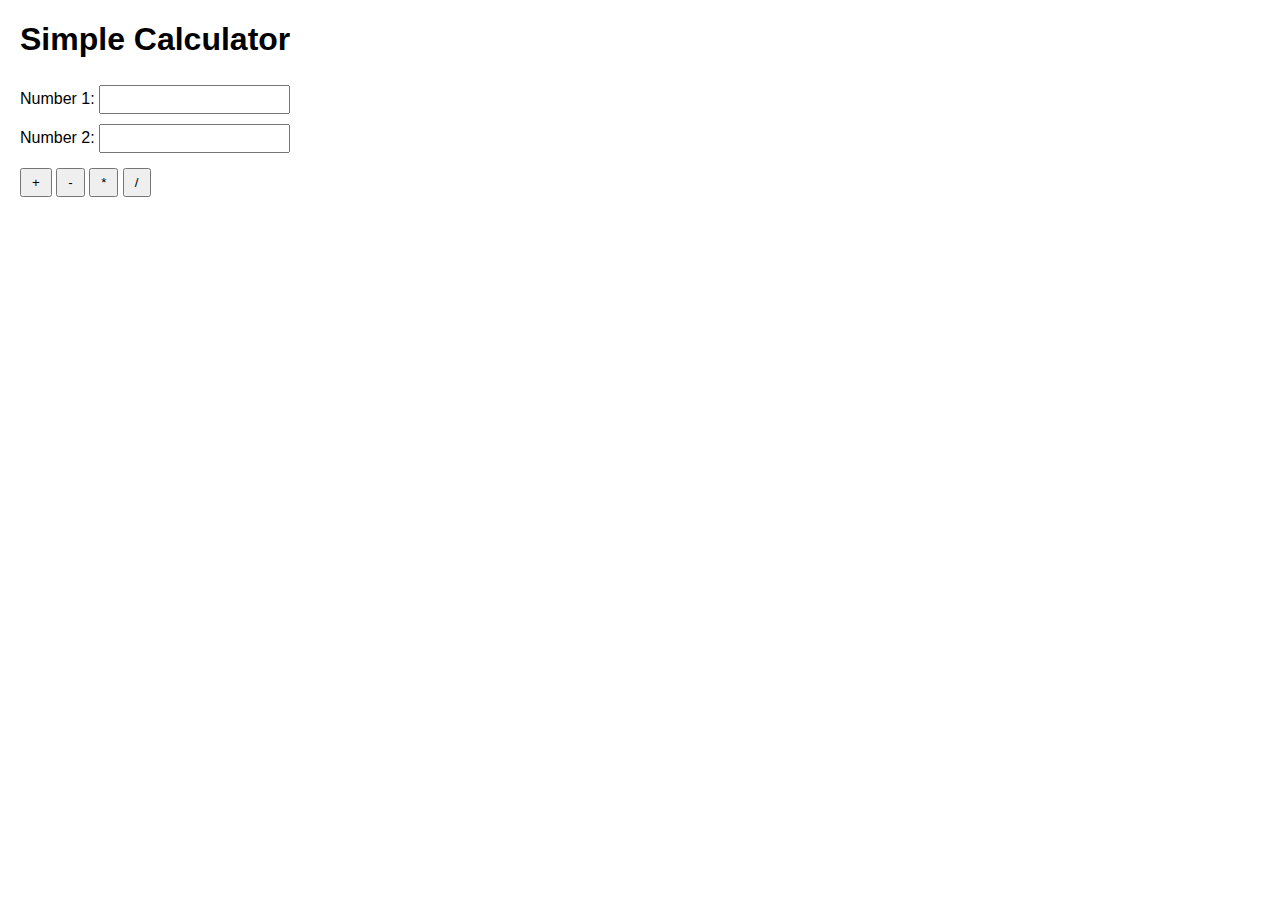
==== index.html @ 28d37876 "it doesn't work, yet" ====
<!DOCTYPE html>
<html lang="en">
<head>
    <meta charset="UTF-8">
    <meta name="viewport" content="width=device-width, initial-scale=1.0">
    <title>Simple calculator</title>
    <link rel="stylesheet" href="mystyle.css">
</head>
<body>
    
    <h1>Simple Calculator</h1>
    <div>
        <label for="num1">Number 1:</label>
        <input type="text" id="num1">
    </div>

    <div>
        <label for="num2">Number 2:</label>
        <input type="text" id="num2">
    </div>

    <div class="buttons"> 
        <button onclick="calculate('add')">+</button>
        <button onclick="calculate('subtract')">-</button>
        <button onclick="calculate('multiply')">*</button>
        <button onclick="calculate('divide')">/</button>
    </div>

    <div id="result"></div>

    <script src="./scripts/script.js"></script>
</body>
</html>
---- mystyle.css ----
body{
    font-family: Arial, Helvetica, sans-serif;
    margin: 20px;
}
input{
    margin: 5px 0;
    padding: 5px;
}
button{
    padding: 5px 10px;
    margin-top: 10px;
}
#result {
    margin-top: 10px;
}
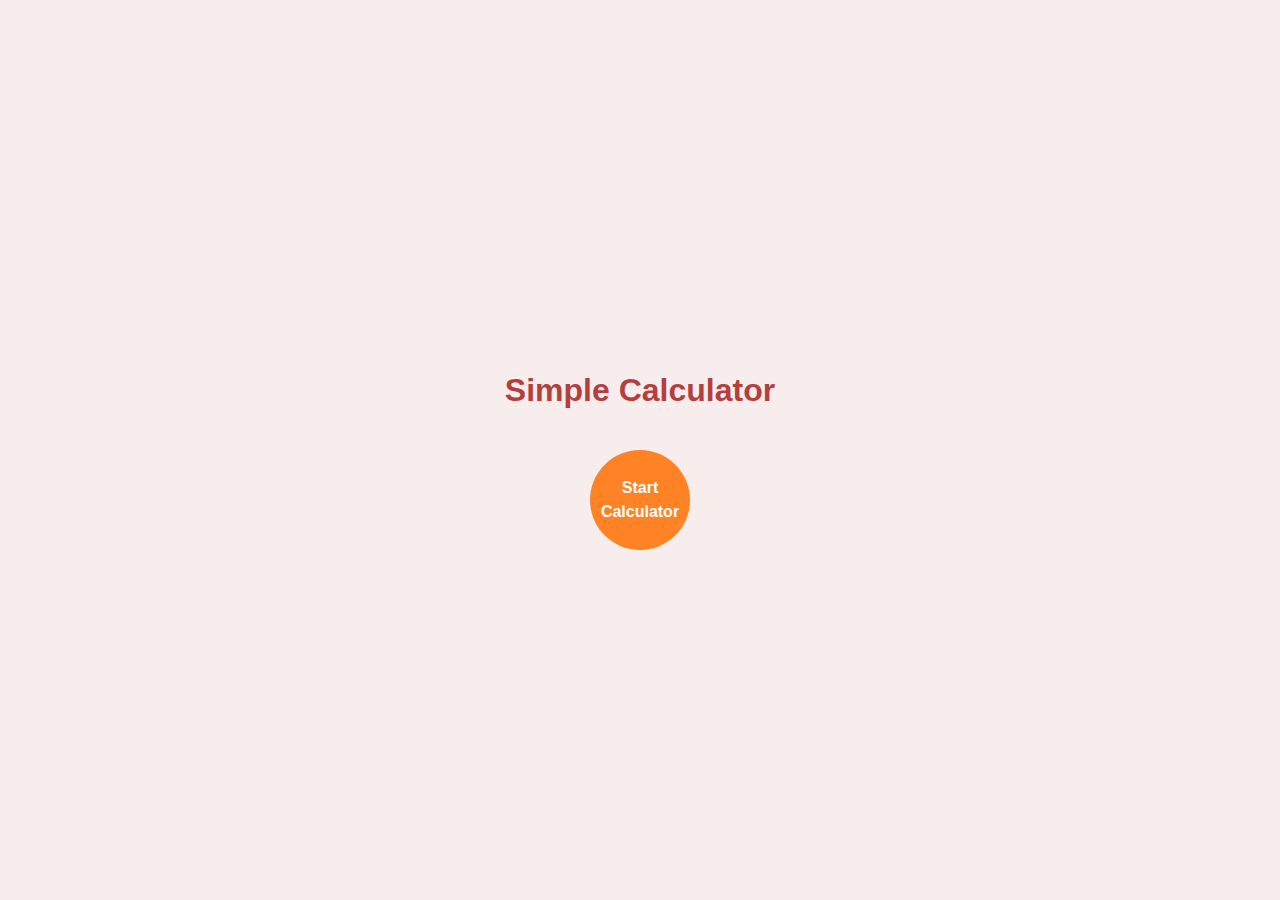
==== commit 9c917729: "Added styling and a working script" ====
--- a/index.html
+++ b/index.html
@@ -3,31 +3,13 @@
 <head>
     <meta charset="UTF-8">
     <meta name="viewport" content="width=device-width, initial-scale=1.0">
-    <title>Simple calculator</title>
+    <title>Simple Calculator</title>
     <link rel="stylesheet" href="mystyle.css">
 </head>
 <body>
-    
     <h1>Simple Calculator</h1>
-    <div>
-        <label for="num1">Number 1:</label>
-        <input type="text" id="num1">
-    </div>
+    <button onclick="startCalculator()">Start Calculator</button>
 
-    <div>
-        <label for="num2">Number 2:</label>
-        <input type="text" id="num2">
-    </div>
-
-    <div class="buttons"> 
-        <button onclick="calculate('add')">+</button>
-        <button onclick="calculate('subtract')">-</button>
-        <button onclick="calculate('multiply')">*</button>
-        <button onclick="calculate('divide')">/</button>
-    </div>
-
-    <div id="result"></div>
-
-    <script src="./scripts/script.js"></script>
+    <script src="./scripts/calculator.js"></script>
 </body>
 </html>--- a/mystyle.css
+++ b/mystyle.css
@@ -1,15 +1,32 @@
 body{
-    font-family: Arial, Helvetica, sans-serif;
-    margin: 20px;
+    margin: 0;
+    display: flex;
+    flex-direction: column;
+    justify-content: center;
+    align-items: center;
+    height: 100vh;
+    background-color: #F8EDED;
 }
-input{
-    margin: 5px 0;
-    padding: 5px;
+h1{
+    font-family:Verdana, Geneva, Tahoma, sans-serif;
+    padding-bottom: 20px;
+    color: #B43F3F;
 }
 button{
-    padding: 5px 10px;
-    margin-top: 10px;
+    width: 100px;
+    height: 100px;
+    border-radius: 50px;
+    border: none;
+    background-color: #FF8225;
+    color: white;
+    line-height: 1.5;
+    font-size: 1rem;
+    font-weight: bold;
+    cursor: pointer;
 }
-#result {
-    margin-top: 10px;
+button:hover{
+    background-color: #fd9a4e;
+}
+button:active{
+    background-color: #ffc08f;
 }